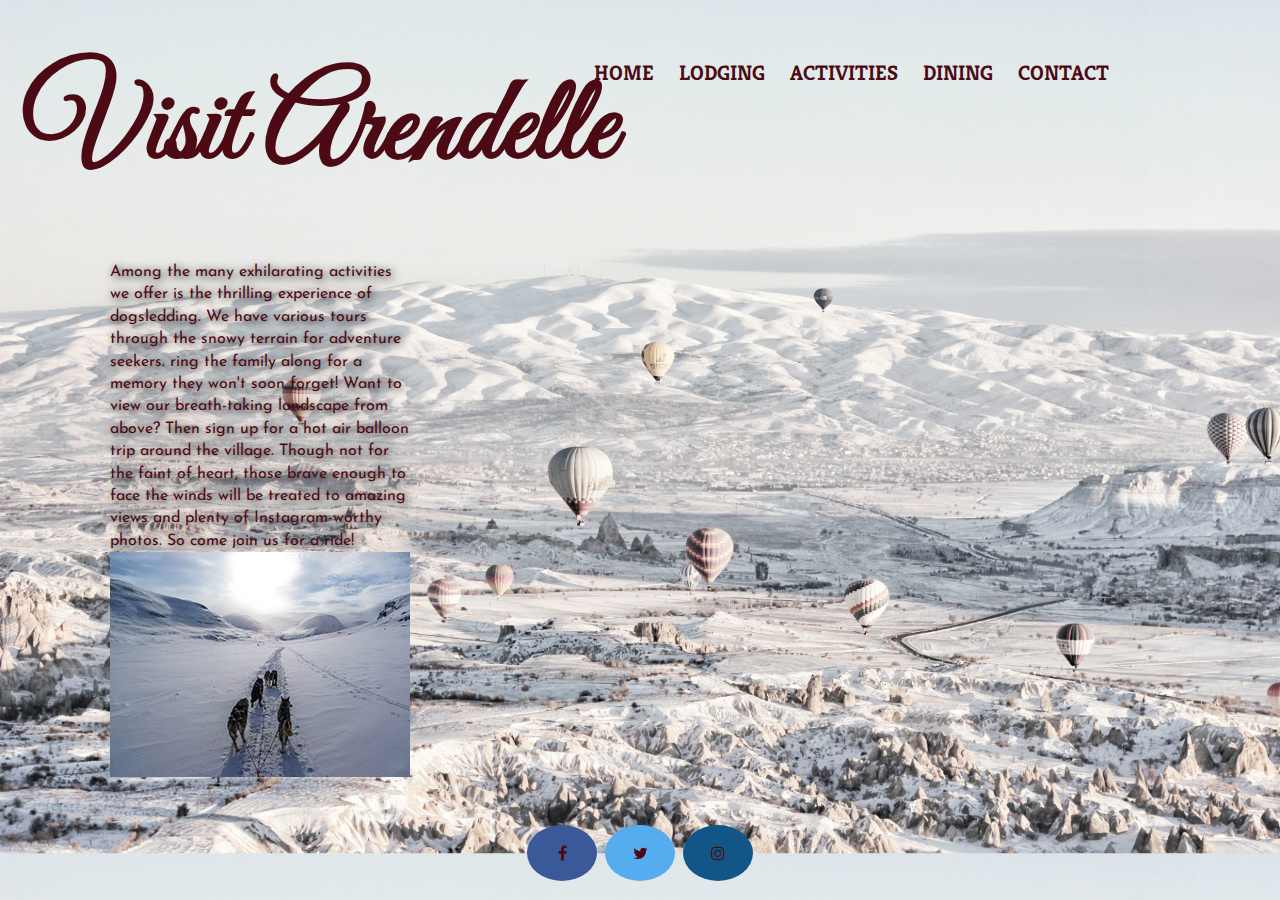
==== activities.html @ 01003437 "pushing group project to github for first time" ====
<!DOCTYPE HTML>
<html>
    
<head>
    <link href="css/stylesheet.css" rel="stylesheet" type="text/css"/>
    <link href="https://fonts.googleapis.com/css?family=Dancing+Script:700|Great+Vibes|Josefin+Sans|Kreon" rel="stylesheet"/>
    <link rel="stylesheet" href="https://cdnjs.cloudflare.com/ajax/libs/font-awesome/4.7.0/css/font-awesome.min.css">
    <title>Activities at Arendelle</title>
    <style>
        body{
            background-image:url("images/activities1.jpg");
            background-size:cover;
        }
    </style>
</head>  

<body>
    <!--header below-->
    <div class="logo">
        <h1><a href="index.html">Visit Arendelle</a></h1>
    </div>
    
    <!--navigation bar below-->
    <div class="navigation">
        <div> <a href="index.html">HOME</a></div>
        <div> <a href="lodging.html">LODGING</a></div>
        <div> <a href="activities.html">ACTIVITIES</a></div>
        <div> <a href="dining.html">DINING</a></div>
        <div> <a href="contact.html">CONTACT</a></div>
    </div>
    
     <!--page content below-->
    <div class="activitiesdescription">
        <p>Among the many exhilarating activities we offer is the thrilling experience 
        of dogsledding. We have various tours through the snowy terrain for adventure seekers. 
        ring the family along for a memory they won't soon forget! Want to view our breath-taking 
        landscape from above? Then sign up for a hot air balloon trip around the village. Though 
        not for the faint of heart, those brave enough to face the winds will be treated to amazing 
        views and plenty of Instagram-worthy photos. So come join us for a ride!<img src="images/activities2small.jpg"/></p>    
    </div>
    
    <!--footer below-->
    <div class="footer">
        <a href="https://www.facebook.com" class="fa fa-facebook"></a>
        <a href="https://www.twitter.com" class="fa fa-twitter"></a>
        <a href="https://www.instagram.com" class="fa fa-instagram"></a>
    </div>
    
</body>    
    
</html>
---- css/stylesheet.css ----
/*hex colors: RED #4C0B14 WHITE #FFFFFF ICE BLUE #a2a79e PURPLE #2e212a BLUE GREY #3d4950 LIGHT GREY #bbc0c1*/
/*LOGO = font-family: 'Great Vibes', cursive;
NAV = font-family: 'Dancing Script', cursive;
PARAGRAPHS = font-family: 'Josefin Sans', sans-serif;*/

html,body {
    margin: 0;
    padding: 0;
   }

/*HEADER*/

.logo {
    color: #4C0B14;
    font-family: 'Great Vibes', cursive;
    font-size: 60px;
    position: absolute;
    top: -25px;
    left: 20px;
    width: 600px;
    height:200px;
    text-align: center;
}


/*NAVBAR*/

.navigation div {
     display: inline-block;
     margin:10px;
}

.navigation {
    color: #4C0B14;
    width:70%;
    font-family: 'Kreon', serif;
    font-size: 21px;
    font-weight: bold;
    padding-right: 100px;
    margin-right:200px;
    position:relative;
    top:50px;
    left:500px;
    float:right;
}


/*FOOTER*/

.footer {
    text-align: center;
    position:fixed;
    bottom:50px;
    height:30px;
    width:100%;
}

.fa {
  padding: 20px;
  font-size: 30px;
  width: 30px;
  text-align: center;
  text-decoration: none;
  margin: 5px 2px;
  border-radius: 50%;
}
  
.fa:hover {
    opacity: 0.7;
}

.fa-facebook {
  background: #3B5998;
  color: white;
}

.fa-twitter {
  background: #55ACEE;
  color: white;
}

.fa-instagram {
  background: #125688;
  color: white;
}

/*ALL TEXT LINKS*/

a:link{
  /* unvisited links */
  color: #4C0B14;
  text-decoration: none;
}

/* visited link */
a:visited {
    color: #4C0B14;
}


/*ACTIVITIES PAGE*/

.activitiesdescription{
    color: #4C0B14;
    display: block;
    padding: 20px;
    position: absolute;
    top: 225px;
    left: 90px;
    font-family: 'Josefin Sans';
    width: 300px;
    line-height: 1.4em;
    text-shadow: 2px 2px 10px #000000;
}

/*DINING PAGE*/

.diningdescription {
    color: #FFFFFF;
    display: block;
    padding: 20px;
    position: absolute;
    top: 225px;
    left: 90px;
    font-family: 'Josefin Sans' ;
    width: 300px;
    line-height: 1.4em;
    text-shadow: 2px 2px 10px #000000;
}

/*LODGING PAGE*/


.lodgingdescription {
    /*background-color: #4C0b14;
    opacity: 0.7;*/
    color: #FFFFFF;
    display: block;
    padding: 20px;
    position: absolute;
    top: 225px;
    left: 90px;
    font-family: 'Josefin Sans' ;
    width: 300px;
    line-height: 1.4em;
    text-shadow: 2px 2px 10px #000000;
}

/*CONTACT PAGE*/

.contactbox {
    font-family: 'Josefin Sans';
    position: absolute;
    top: 220px;
    left: 100px;
    color: #FFFFFF;
    padding: 40px;
    padding-top: 10px;
    opacity: 0.9;
}
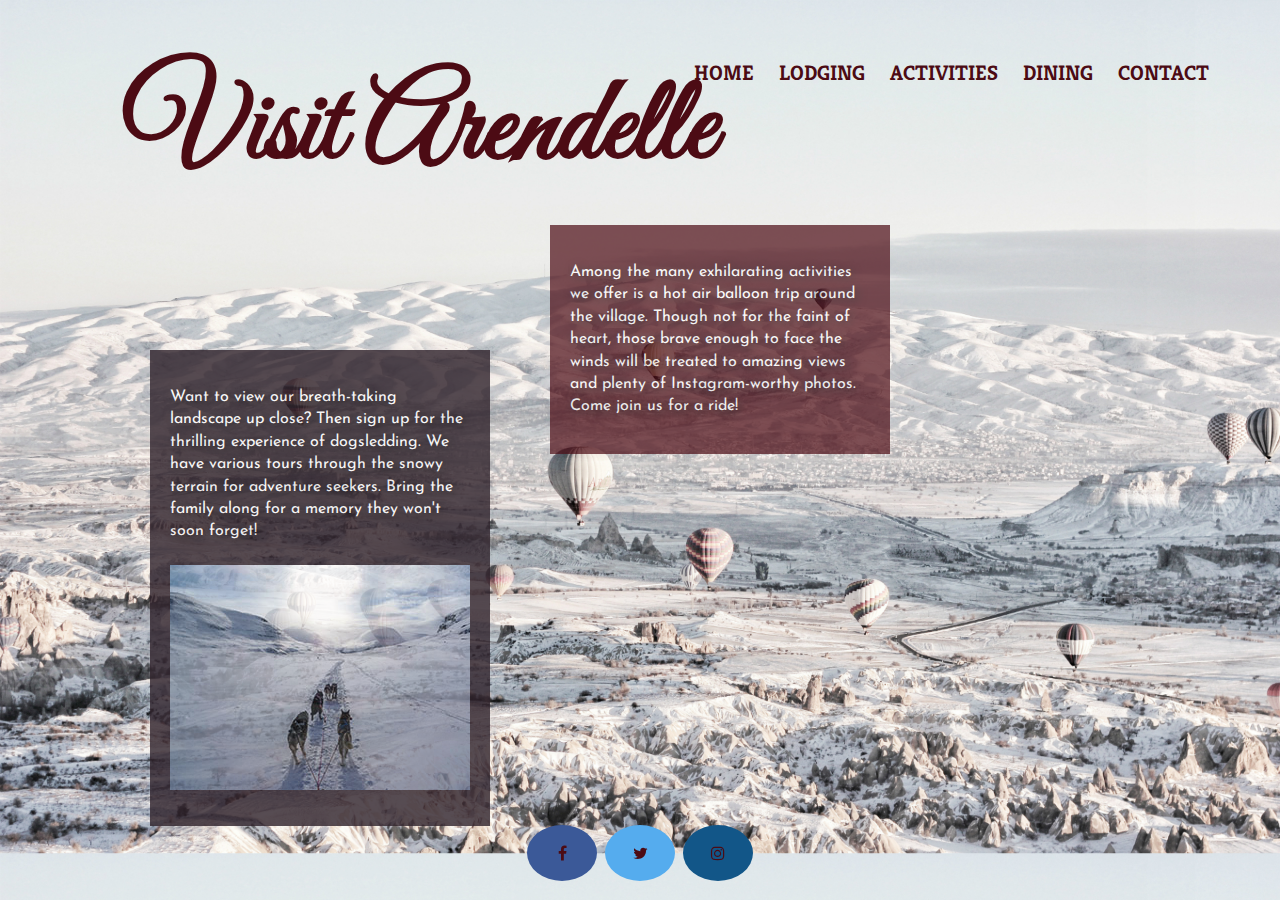
==== commit 1e9dd8cc: "pushing site to github for second time" ====
--- a/activities.html
+++ b/activities.html
@@ -31,12 +31,19 @@
     
      <!--page content below-->
     <div class="activitiesdescription">
-        <p>Among the many exhilarating activities we offer is the thrilling experience 
+        <p>Among the many exhilarating activities we offer is a hot air balloon trip around the village. Though 
+        not for the faint of heart, those brave enough to face the winds will be treated to amazing 
+        views and plenty of Instagram-worthy photos.  Come join us for a ride!
+        </p>
+    </div>
+    
+    <div class="activitiesdescription2">
+        <p>Want to view our breath-taking 
+        landscape up close? Then sign up for the thrilling experience 
         of dogsledding. We have various tours through the snowy terrain for adventure seekers. 
-        ring the family along for a memory they won't soon forget! Want to view our breath-taking 
-        landscape from above? Then sign up for a hot air balloon trip around the village. Though 
-        not for the faint of heart, those brave enough to face the winds will be treated to amazing 
-        views and plenty of Instagram-worthy photos. So come join us for a ride!<img src="images/activities2small.jpg"/></p>    
+        Bring the family along for a memory they won't soon forget!  <br><br><a href="dogsledding.html" target="_blank">
+        <img width="300" height="225" border="0" align="center" src="images/activities2small.jpg"/>
+    </a></p>    
     </div>
     
     <!--footer below-->
--- a/css/stylesheet.css
+++ b/css/stylesheet.css
@@ -17,7 +17,7 @@
     position: absolute;
     top: -25px;
     left: 20px;
-    width: 600px;
+    width: 800px;
     height:200px;
     text-align: center;
 }
@@ -40,7 +40,7 @@
     margin-right:200px;
     position:relative;
     top:50px;
-    left:500px;
+    left:600px;
     float:right;
 }
 
@@ -101,12 +101,29 @@
 /*ACTIVITIES PAGE*/
 
 .activitiesdescription{
-    color: #4C0B14;
+    background-color: #4C0b14;
+    opacity: 0.7;
+    color: #FFFFFF;
     display: block;
     padding: 20px;
     position: absolute;
     top: 225px;
-    left: 90px;
+    left: 550px;
+    font-family: 'Josefin Sans';
+    width: 300px;
+    line-height: 1.4em;
+    text-shadow: 2px 2px 10px #000000;
+}
+
+.activitiesdescription2{
+    background-color: #2e212a;
+    opacity: 0.8;
+    color: #FFFFFF;
+    display: block;
+    padding: 20px;
+    position: absolute;
+    top: 350px;
+    left: 150px;
     font-family: 'Josefin Sans';
     width: 300px;
     line-height: 1.4em;
@@ -116,12 +133,14 @@
 /*DINING PAGE*/
 
 .diningdescription {
+    background-color: #4C0b14;
+    opacity: 0.7;
     color: #FFFFFF;
     display: block;
     padding: 20px;
     position: absolute;
     top: 225px;
-    left: 90px;
+    left: 200px;
     font-family: 'Josefin Sans' ;
     width: 300px;
     line-height: 1.4em;
@@ -132,14 +151,14 @@
 
 
 .lodgingdescription {
-    /*background-color: #4C0b14;
-    opacity: 0.7;*/
+    background-color: #4C0b14;
+    opacity: 0.7;
     color: #FFFFFF;
     display: block;
     padding: 20px;
     position: absolute;
     top: 225px;
-    left: 90px;
+    left: 550px;
     font-family: 'Josefin Sans' ;
     width: 300px;
     line-height: 1.4em;
@@ -152,7 +171,7 @@
     font-family: 'Josefin Sans';
     position: absolute;
     top: 220px;
-    left: 100px;
+    left: 200px;
     color: #FFFFFF;
     padding: 40px;
     padding-top: 10px;
